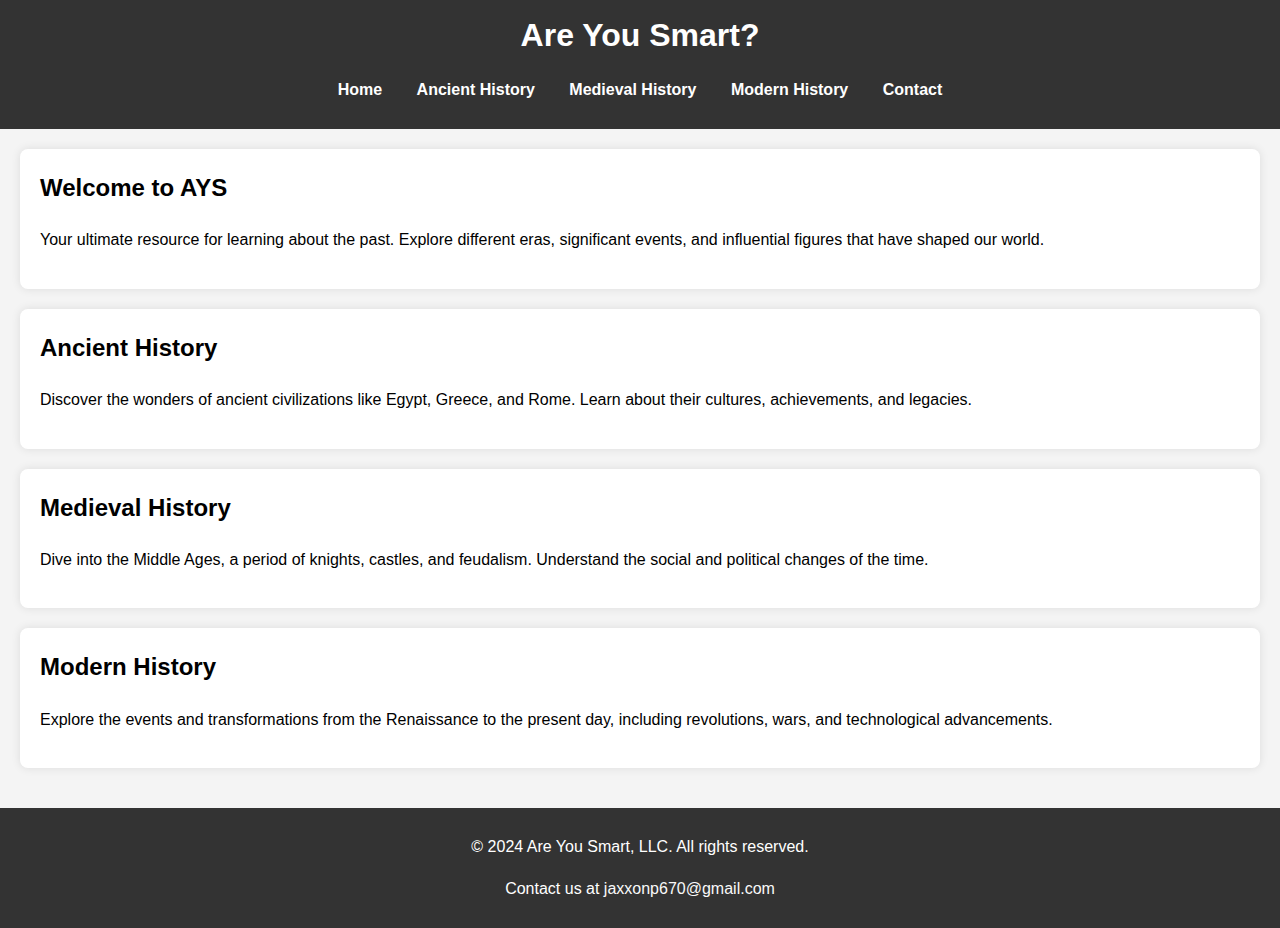
==== index.html @ d326c3f2 "Add files via upload" ====
<!DOCTYPE html>
<html lang="en">
<head>
    <meta charset="UTF-8">
    <meta name="viewport" content="width=device-width, initial-scale=1.0">
    <title>Learn History</title>
    <link rel="stylesheet" href="styles.css">
</head>
<body>
    <header>
        <h1>Are You Smart?</h1>
        <nav>
            <ul>
                <li><a href="#home">Home</a></li>
                <li><a href="ancient.html">Ancient History</a></li>
                <li><a href="#medieval">Medieval History</a></li>
                <li><a href="#modern">Modern History</a></li>
                <li><a href="#contact">Contact</a></li>
            </ul>
        </nav>
    </header>
    <main>
        <section id="home">
            <h2>Welcome to AYS</h2>
            <p>Your ultimate resource for learning about the past. Explore different eras, significant events, and influential figures that have shaped our world.</p>
        </section>
        <section id="ancient">
            <h2>Ancient History</h2>
            <p>Discover the wonders of ancient civilizations like Egypt, Greece, and Rome. Learn about their cultures, achievements, and legacies.</p>
        </section>
        <section id="medieval">
            <h2>Medieval History</h2>
            <p>Dive into the Middle Ages, a period of knights, castles, and feudalism. Understand the social and political changes of the time.</p>
        </section>
        <section id="modern">
            <h2>Modern History</h2>
            <p>Explore the events and transformations from the Renaissance to the present day, including revolutions, wars, and technological advancements.</p>
        </section>
    </main>
    <footer>
        <p>&copy; 2024 Are You Smart, LLC. All rights reserved.</p>
        <p>Contact us at <a href="mailto:jaxxonp670@gmail.com">jaxxonp670@gmail.com</a></p>
    </footer>
</body>
</html>
---- styles.css ----
body {
    font-family: Arial, sans-serif;
    margin: 0;
    padding: 0;
    line-height: 1.6;
    background-color: #f4f4f4;
}

header {
    background-color: #333;
    color: #fff;
    padding: 10px 0;
}

header h1 {
    text-align: center;
    margin: 0;
}

nav {
    text-align: center;
    margin-top: 10px;
}

nav ul {
    list-style: none;
    padding: 0;
}

nav ul li {
    display: inline;
    margin: 0 15px;
}

nav ul li a {
    color: #fff;
    text-decoration: none;
    font-weight: bold;
}

nav ul li a:hover {
    text-decoration: underline;
}

main {
    padding: 20px;
}

main section {
    background: #fff;
    margin-bottom: 20px;
    padding: 20px;
    border-radius: 8px;
    box-shadow: 0 0 10px rgba(0, 0, 0, 0.1);
}

main section h2 {
    margin-top: 0;
}

footer {
    background-color: #333;
    color: #fff;
    text-align: center;
    padding: 10px 0;
}

footer a {
    color: #f9f9f9;
    text-decoration: none;
}

footer a:hover {
    text-decoration: underline;
}
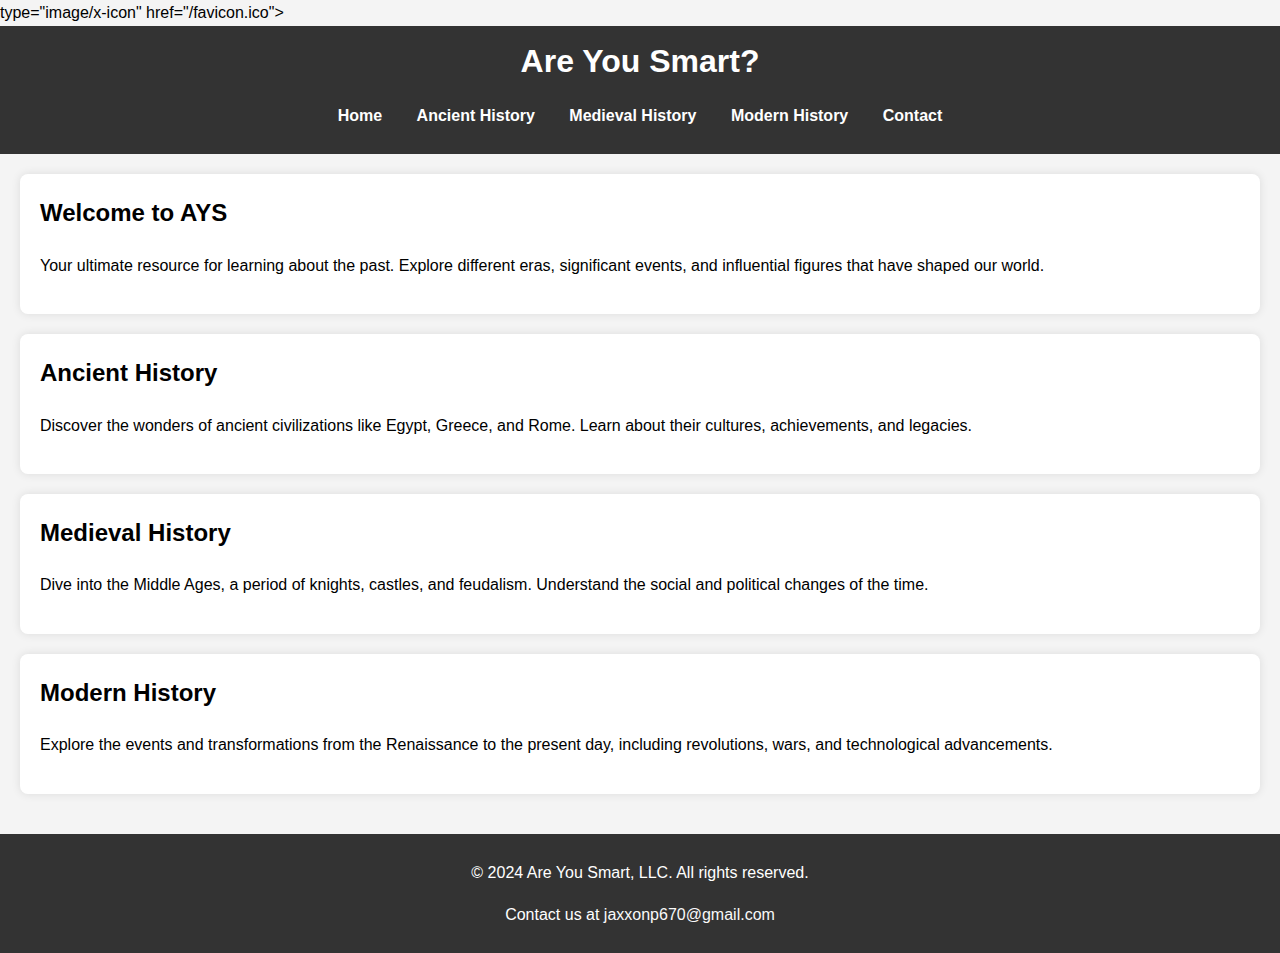
==== commit e89cf888: "Update index.html" ====
--- a/index.html
+++ b/index.html
@@ -1,6 +1,8 @@
 <!DOCTYPE html>
 <html lang="en">
 <head>
+    <link rel="icon"> type="image/x-icon" href="/favicon.ico">
+
     <meta charset="UTF-8">
     <meta name="viewport" content="width=device-width, initial-scale=1.0">
     <title>Learn History</title>
@@ -42,4 +44,4 @@
         <p>Contact us at <a href="mailto:jaxxonp670@gmail.com">jaxxonp670@gmail.com</a></p>
     </footer>
 </body>
-</html>+</html>
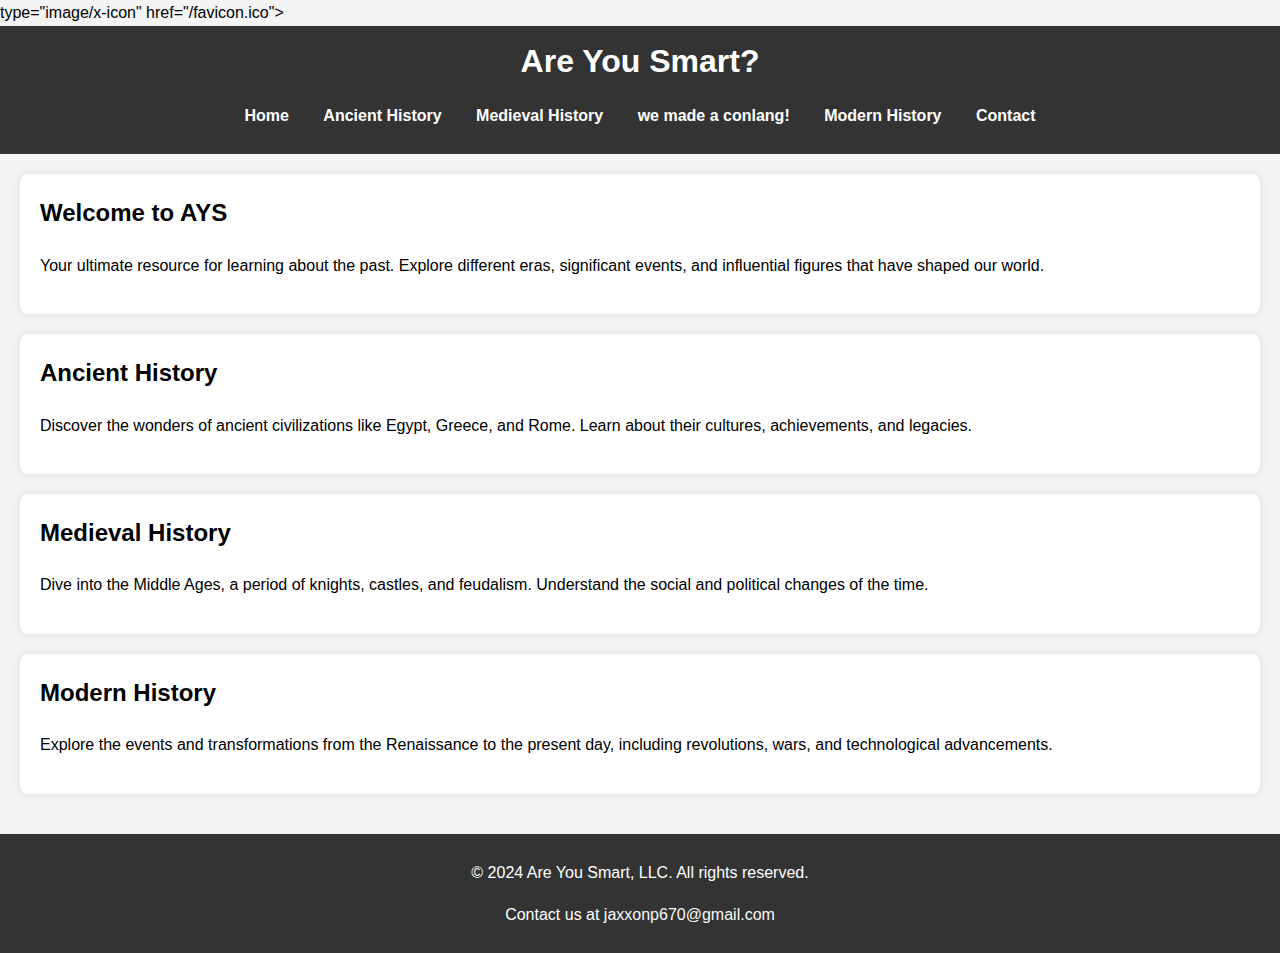
==== commit 71371f2c: "Update index.html" ====
--- a/index.html
+++ b/index.html
@@ -16,6 +16,7 @@
                 <li><a href="#home">Home</a></li>
                 <li><a href="ancient.html">Ancient History</a></li>
                 <li><a href="#medieval">Medieval History</a></li>
+            <li><a href="lanseconlang.html">we made a conlang!</a>
                 <li><a href="#modern">Modern History</a></li>
                 <li><a href="#contact">Contact</a></li>
             </ul>
